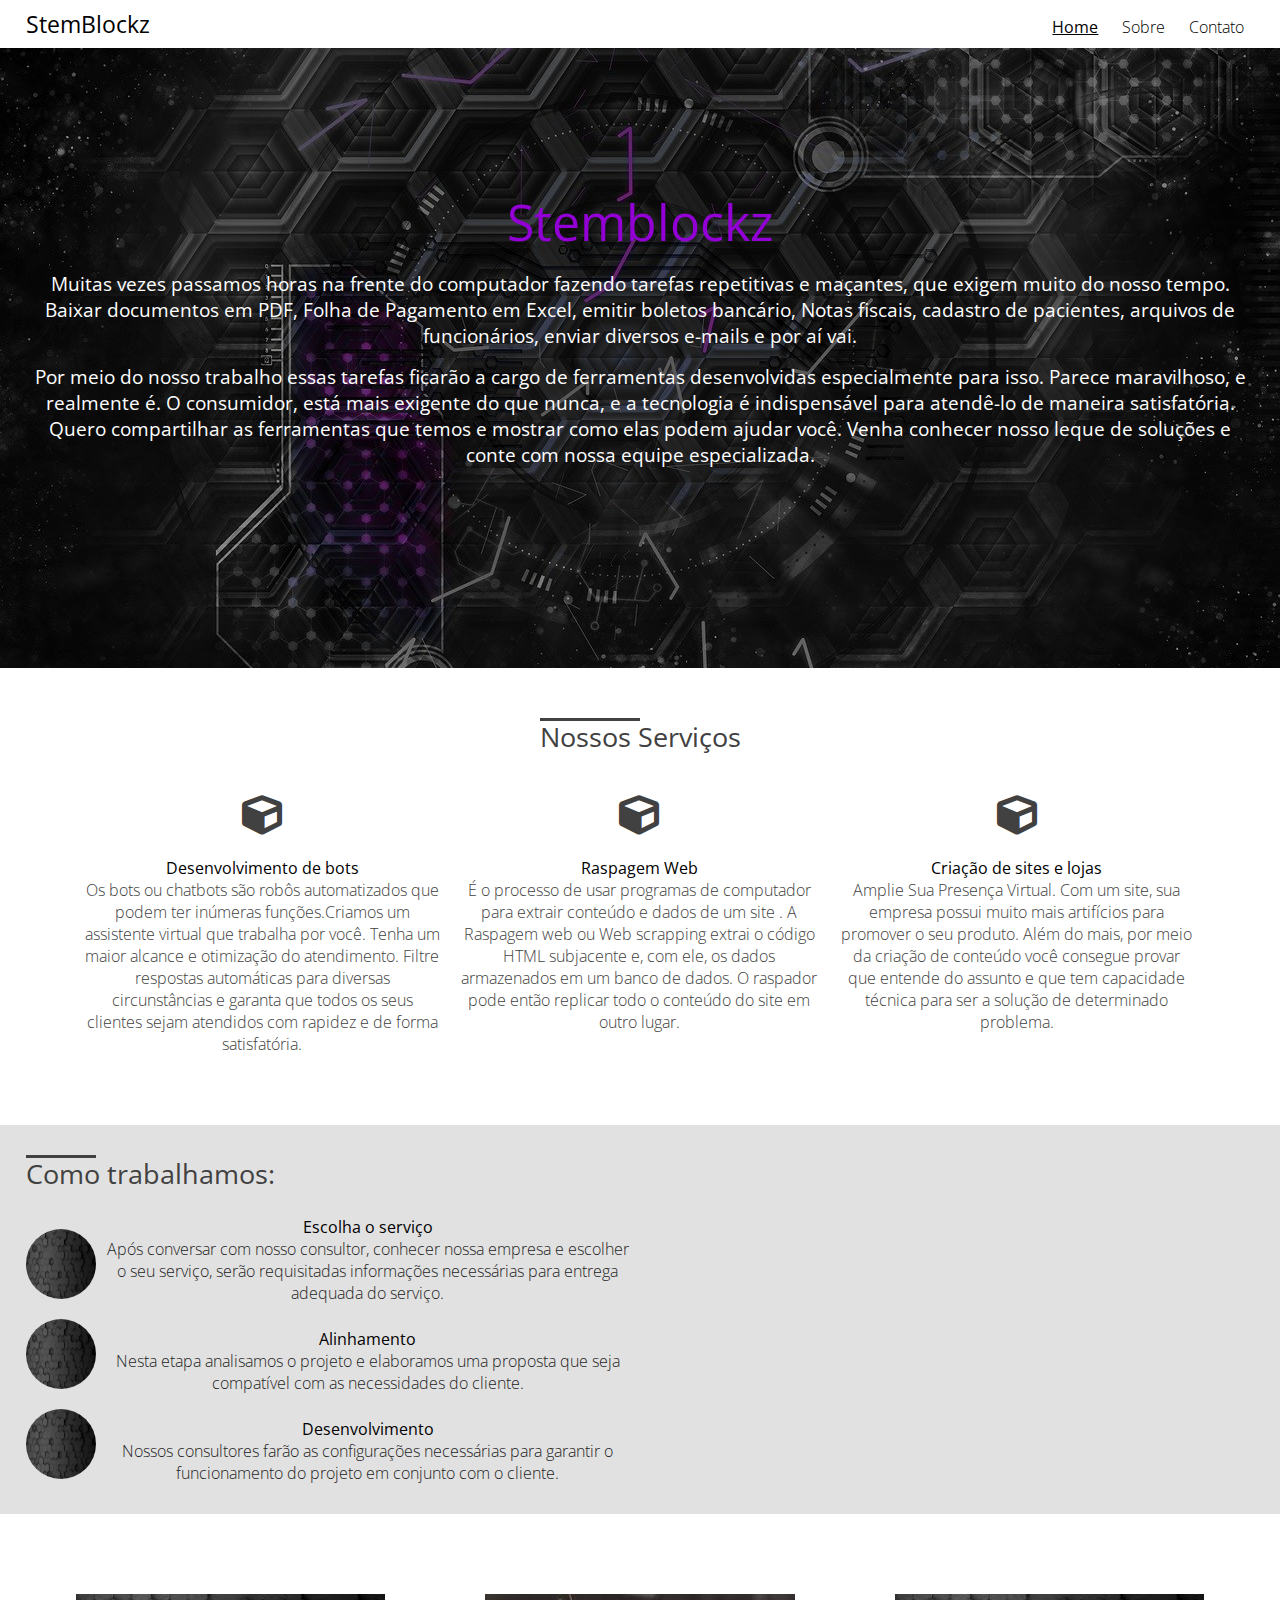
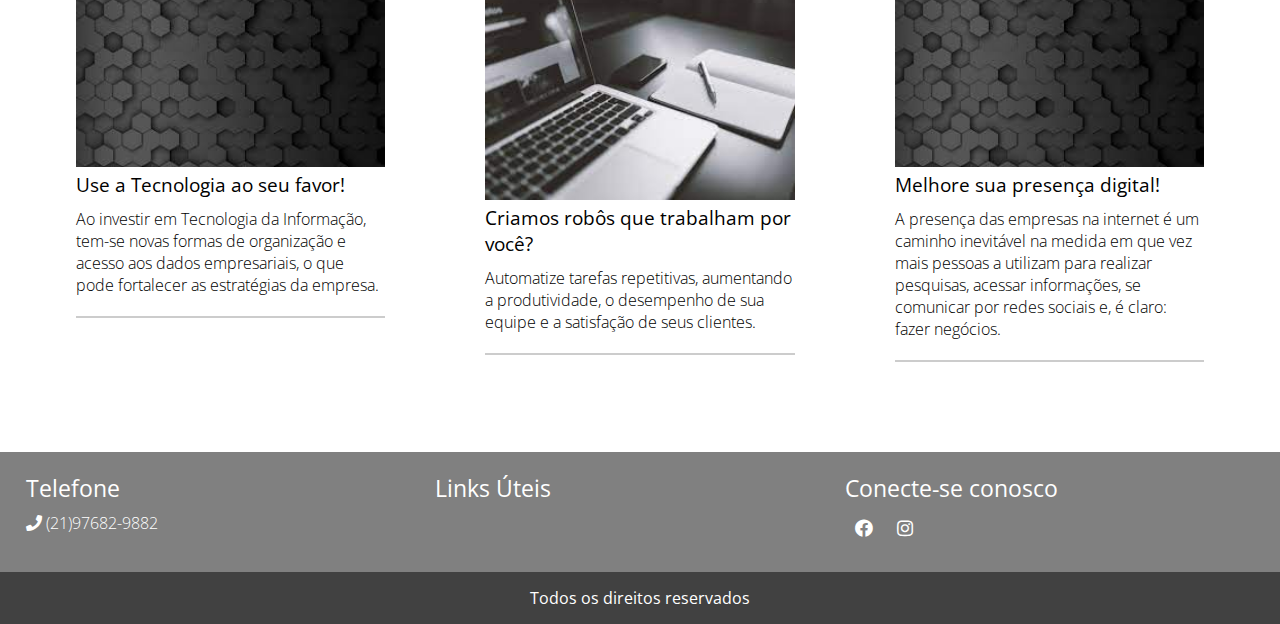
==== index.html @ 5a8a49c7 "first commit" ====
<DOCTYPE html>
<html>
<head>
	<title>StemBlockz</title>
	<meta charset="utf-8">
	<meta name="viewport" content="width=device-width; initial-scale=1.0; maximum-scale=1.0">
	<meta name="keywords" content="palavra-chave, lorem, ipsum">
	<!--colocar aqui meta tags SEO-->
	<link rel="stylesheet" href="css/fontawesome.min.css">
	<link href="https://fonts.googleapis.com/css2?family=Open+Sans:wght@300;400;700&display=swap" rel="stylesheet">
	<link rel="stylesheet" href="css/style.css">
	<link rel="stylesheet" href="https://cdnjs.cloudflare.com/ajax/libs/font-awesome/5.11.2/css/all.css">
</head>
<body>
	<header>
		<div class="container">
			<div class="logo"><a href="index.html"><h2>StemBlockz</h2><a></div>
			<nav class="menu-desktop">
				<ul>
					<li class="selected">
						<a href="index.html">Home</a>
					</li>
					<li>
						<a href="sobre.html">Sobre</a>
					</li>
					<li>
						<a href="contato.html">Contato</a>
					</li>
				</ul>
			</nav>
			<nav class="menu-mobile">
				<h2><i class="fa fa-bars"></i></h2>
				<ul>
					<li class="selected">
						<a href="index.html">Home</a>
					</li>
					<li>
						<a href="sobre.html">Sobre</a>
					</li>
					<li>
						<a href="contato.html">Contato</a>
					</li>
				</ul>
			</nav>
			<div class="clear"></div>
		</div>
	</header>
	<section class="main-bg">
		<div class="overlay"></div>
		<div class="container">
			<h2>Stemblockz</h2>
			<p>Muitas vezes passamos horas na frente do computador fazendo tarefas repetitivas e maçantes, que exigem muito do nosso tempo. Baixar documentos em PDF, Folha de Pagamento em Excel, emitir boletos bancário, Notas fiscais, cadastro de pacientes, arquivos de funcionários, enviar diversos e-mails e por aí vai.</p>

			<p>Por meio do nosso trabalho essas tarefas ficarão a cargo de ferramentas desenvolvidas especialmente para isso.

Parece maravilhoso, e realmente é. O consumidor, está mais exigente do que nunca, e a tecnologia é indispensável para atendê-lo de maneira satisfatória.

Quero compartilhar as ferramentas que temos e mostrar como elas podem ajudar você. Venha conhecer nosso leque de soluções e conte com nossa equipe especializada.</p>
		</div>
	</section>
	<section class="diferenciais">
		<div class="container">
			<div class="line-text">
				<div style="width: 100px;"></div>
				<h2>Nossos Serviços</h2>
			</div>
			<div class="icones-diferenciais">
				<div class="box-icone-single">
					<h2><i class="fas fa-cube"></i></h2>
					<br>
					<div>Desenvolvimento de bots</div>
					<p> Os bots ou chatbots são robôs automatizados que podem ter inúmeras funções.Criamos um assistente virtual que trabalha por você. Tenha um maior alcance e otimização do atendimento. Filtre respostas automáticas para diversas circunstâncias e garanta que todos os seus clientes sejam atendidos com rapidez e de forma satisfatória.</p>
				</div><!-- box-icone-single -->
				<div class="box-icone-single">
					<h2><i class="fas fa-cube"></i></h2>
					<br>
					<div>Raspagem Web</div>
					<p>  É o processo de usar programas de computador para extrair conteúdo e dados de um site . A Raspagem web ou Web scrapping extrai o código HTML subjacente e, com ele, os dados armazenados em um banco de dados. O raspador pode então replicar todo o conteúdo do site em outro lugar.</p>
				</div><!-- box-icone-single -->
				<div class="box-icone-single">
					<h2><i class="fas fa-cube"></i></h2>
					<br>
					<div>Criação de sites e lojas</div>
					<p>Amplie Sua Presença Virtual. Com um site, sua empresa possui muito mais artifícios para promover o seu produto. Além do mais, por meio da criação de conteúdo você consegue provar que entende do assunto e que tem capacidade técnica para ser a solução de determinado problema.</p>
				</div><!-- box-icone-single -->
				<div class="clear"></div>
			</div><!-- ícones diferenciais -->
		</div>
	</section>
	<section class="sobre-equipe">
		<div class="container">
		<div  class="equipe-container">
			<div class="line-text">
				<div style="width: 70px;"></div>
				<h2>Como trabalhamos:</h2>
			</div>
			<br>
			<br>
			<div align="center" class="avatar-box">
				<div style="background-image: url(imagens/img1.jpeg);" class="img-avatar"></div><div class="descricao-avatar">
					<div>Escolha o serviço</div>
					<p>Após conversar com nosso consultor, conhecer nossa empresa e escolher o seu serviço, serão requisitadas informações necessárias para entrega adequada do serviço.</p>
				</div>
			</div><!-- avatar box -->
			<div align="center" class="avatar-box">
				<div style="background-image: url(imagens/img1.jpeg);" class="img-avatar"></div><div class="descricao-avatar">
					<div>Alinhamento</div>
					<p>Nesta etapa analisamos o projeto e elaboramos uma proposta que seja compatível com as necessidades do cliente.</p>
				</div>
			</div><!-- avatar box -->
			<div align="center" class="avatar-box">
				<div style="background-image: url(imagens/img1.jpeg);" class="img-avatar"></div><div class="descricao-avatar">
					<div>Desenvolvimento</div>
					<p>Nossos consultores farão as configurações necessárias para garantir o funcionamento do projeto em conjunto com o cliente.</p>
				</div>
			</div><!-- avatar box -->
		</div><!-- equipe -->
		<!--
		<div class="sobre-container">
			<div class="line-text">
				<div style="width: 30px;"></div>
				<h2>Por que estar na internet?</h2>
				<br>
				<p>A pergunta correta, na verdade, é: “por que a sua empresa ainda não está na internet?”.</p>
				<p>"A internet é um importante canal para o posicionamento de marca e de ampliação de acesso ao mercado para oferta de produtos e serviços, bem como de construção de relacionamento com o cliente, independentemente de barreiras geográficas.</p> 

				<p>A presença das empresas na internet é um caminho inevitável na medida em que vez mais pessoas a utilizam para realizar pesquisas, acessar informações, se comunicar por redes sociais e, é claro: fazer negócios."</p>
				<p>Portal Sebrae</p>
			</div>
		</div> --><!-- sobre -->
		</div><!-- container -->
	</section><!-- sobre equipe -->
	
	

	<section class="cards">
		<div class="container">
			<div class="card-single">
				<img src="imagens/img1.jpeg" alt="" title=""/>
				<h3>Use a Tecnologia ao seu favor!</h3>
				<p>Ao investir em Tecnologia da Informação, tem-se novas formas de organização e acesso aos dados empresariais, o que pode fortalecer as estratégias da empresa.</p>
			</div>
			<div class="card-single">
				<img src="imagens/img2.jpeg" alt="" title=""/>
				<h3>Criamos robôs que trabalham por você?</h3>
				<p>Automatize tarefas repetitivas, aumentando a produtividade, o desempenho de sua equipe e a satisfação de seus clientes.</p>
			</div>
			<div class="card-single">
				<img src="imagens/img1.jpeg" alt="" title=""/>
				<h3>Melhore sua presença digital!</h3>
				<p>A presença das empresas na internet é um caminho inevitável na medida em que vez mais pessoas a utilizam para realizar pesquisas, acessar informações, se comunicar por redes sociais e, é claro: fazer negócios.
</p>
			</div>
			<div class="clear"></div>
		</div>
	</section>
	<footer class="footer1">
		<div class="container">
			<div class="w33">
				<h2>Telefone</h2>
				<p><i class="fa fa-phone"></i> (21)97682-9882</p>
			</div>
			<div class="w33">
				<h2>Links Úteis</h2>
				<a href=""></a>
				<a href=""></a>
			</div>
			<div class="w33">
				<h2>Conecte-se conosco</h2>
				<div class="group-icons">
					<a href=""><i class="fab fa-facebook"></i></a>
					<a href=""><i class="fab fa-instagram"></i></a>
				</div>
			</div>
			<div class="clear"></div>
		</div>
	</footer>
	<footer class="footer2">
		<div class="container">
			<p>Todos os direitos reservados</p>
		</div>
	</footer>
	<script src="https://code.jquery.com/jquery-3.6.0.min.js"></script>
	<script>
		$('nav.menu-mobile h2').click(function(){
			$('nav.menu-mobile ul').slideToggle();
		});
	</script>
</body>
</html>
---- css/style.css ----
*{
	margin:0;
	padding:0;
	box-sizing: border-box;
	font-family: 'Open Sans', sans-serif;
}

/* Classes Auxiliares */
.container{
	max-width: 1280px;
	margin: 0 auto;
	padding: 0 2%;	
}

.w60{
	width: 60%;
	float: left;
}

.w40{
	width: 40%;
	float: left;
}

.w50{
	width: 50%;
	float: left;
}

.w33{
	float: left;
	width: 33.33%;
}
.center{ text-align: center;}

.clear{clear: both;}

/* Classes do meu site */ 

header{
	padding: 8px 0;
}

.logo{
	float: left;
}

.logo h2{
	font-weight: normal;
	font-size: 23px;
}

.logo a{
	color: black;
	text-decoration: none;
}

nav.menu-mobile{ 
	display: none;
	float: right;
}

nav.menu-mobile h2{
	cursor: pointer;
}
nav.menu-mobile ul{ 
	display: none;
	width: 100%;
	background: white;
	position: absolute;
	left: 0;
	top: 50px;
	z-index: 999;
	text-align: center;
}

nav.menu-mobile li{
	padding:8px 0;
	border-bottom: 1px solid black;
}

nav.menu-mobile li.selected{
	background: rgb(225,225,225);
}

nav.menu-mobile a{
	display: block;
	color: black;
	text-decoration: none;
}

nav.menu-desktop li.selected{font-weight: normal;text-decoration: underline;}

nav.menu-desktop{
	float: right;
}

nav.menu-desktop ul{
	position: relative;
	top: 8px;
}

nav.menu-desktop li{
	padding: 0 10px;
	font-weight: lighter;
	display: inline-block;
}

nav.menu-desktop a{
	color: black;
	text-decoration: none;
}

nav.menu-desktop a:hover {text-decoration: underline;}

/* Sessão Main-bg */

section.main-bg{
	position: relative;
	width: 100%;
	/* height: 400px; */
	padding: 140px 0 200px 0;
	background-image: url('../imagens/img3.jpg');
	background-repeat: no-repeat;
	background-size: cover;
	background-position: center;
	text-align: center;	
}

section.main-bg > .container{
	position: relative;
	z-index: 2;
}

.overlay{
	z-index: 1;
	position: absolute;
	width:100%;
	height: 100%;
	background: rgba(0,0,0,0.4);
	left: 0;
	top: 0;
}

section.main-bg h2{
	color: #9300d5;
	font-size: 50px;
	font-weight: normal;
}

section.main-bg p{
	text-align: center;
	color: white;
	font-size:19px;
	margin-top:15px;
}

section.diferenciais{
	padding: 50px;
	text-align: center;
}

.line-text{
	position: relative;
	display: inline-block;
}

.line-text > div{
	position: absolute;
	left: 0;
	top: 0;
	width: 200px;
	height: 3px;
	background: #414141;	
}

.line-text h2{
	color: #414141;
	font-weight: normal;
	font-size: 27px;
}

.icones-diferenciais{
	margin-top: 40px;
}

.box-icone-single{
	float: left;
	width: 33.3%;
	margin-bottom: 20px;
	padding:0 10px;
	
}

.box-icone-single h2{
	color: #414141;
	font-size: 40px;
}

.box-icone-single p{
	color: #414141;
	font-weight: lighter;
	font-size: 16px;
}

section.sobre-equipe{
	padding:30px 0;
	background: rgb(225,225,225);
}

section.sobre-equipe > .container{
	display: flex;
	flex-wrap: wrap;
}

.equipe-container{
	width: 50%;
}

.sobre-container{
	width: 50%;
}

.sobre-container p{
	color: black;
	font-size: 15px;
	margin-top: 10px;
	font-weight: lighter;
	text-align: center;
}

.avatar-img{
	margin-top: 15px;
}

.img-avatar{
	display: inline-block;
	width: 70px;
	height: 70px;
	border-radius: 50%;
	background-size: 100% 100%;
	background-color: gray;
	margin-top: 15px;
}


.descricao-avatar{
	padding: 0 10px;
	width: calc(100% - 70px);
	display: inline-block;
}

.descricao-avatar h3{
	color: rgb(30,30,30);
	font-weight: normal;
	font-style: italic;
}

.descricao-avatar p{
	color: rgb(30,30,30);
	font-weight: lighter;
}

section.inscricao{
	background: gray;
	padding: 20px 0;
}

h2.inscricao-texto{
	font-weight: normal;
	color: white;
}

.inscricao-form input[type=text]{
	width: calc(100% - 120px);
	height: 40px;
	background: white;
	border: 1px solid #ccc;
	display: inline-block;
}

.inscricao-form input[type=submit]{
	width: 120px;
	height: 40px;
	background: #1d6c64;
	cursor: pointer;
	display: inline-block;
	border: 0;
	color: white;
	font-weight: normal;
	font-size: 15px;
}

section.cards{
	padding: 30px 0;
}

.card-single{
	width: 33.33%;
	float: left;
	padding: 50px;
	
}

.card-single img{
	width: 100%;
}

.card-single h3{
	margin-top: 5px;
	font-weight: normal;
	font-size: 19px;
}

.card-single p{
	margin: 10px 0;
	font-weight: lighter;
	font-size: 16px;
	padding-bottom: 20px;
	border-bottom: 2px solid #ccc;
}

footer.footer1{
	background: gray;
	padding: 20px 0;
	color: white;
}

footer.footer1 h2{
	font-weight: normal;
	font-size: 23px;
}

footer.footer1 p{
	margin-top: 8px;
	font-weight: lighter;
}

footer.footer1 a{
	display: block;
	color: white;
}

div.group-icons a{
	font-size:18px;
	display: inline-block;
	margin: 15px 10px;
}

footer.footer2{
	padding:15px 0;
	background: #414141;
	text-align: center;
	color: white;	
}

/*Página sobre*/
section.title-page{
	padding: 30px;
	width: 100%;
	min-height: 300px;
	background-size: cover;
	background-position: center;
	background-repeat: no-repeat;
	position: relative;
}
section.title-page h2{
	color: #9300d5;
	font-size:35px;
	font-weight: normal;
}

section.title-page p{
	font-weight: lighter;
	font-size:16px;
	color: white;
}

section.title-page > .container{position: relative;z-index: 101;}


.overlay__title-page{
	position:absolute;
	left: 0;
	top: 0;
	z-index: 100;
	width: 100%;
	height: 100%;
	background: rgba(0,0,0,0.4);
}

/*Sobre container de noticias*/
section.sobre__noticia{
	padding: 30px 0;
}

.sobre__noticia__single img{
	max-width: 100%;
	float: left;
	width: 50%;
}

.sobre__noticia__single p{
	font-size: 16px;
	font-weight: lighter;
	padding: 10px 15px;
	float: left;
	width: 50%;	
}

.paragrafo__noticia__single{
	margin-top: 15px;
}

.paragrafo__noticia__single p{
	margin-top: 8px;
	font-weight: lighter;
}


section.parallax{
	padding: 30px 0;
	width: 100%;
	min-height: 200px;
	background-image: url('../imagens/img3.jpg');
	background-size: cover;
	background-position: center;
	background-attachment: fixed;
	text-align: center;
}

section.parallax h2.chamada-parallax{
	border: 1px solid #9300d5;
	padding: 5px 25px;
	color: #9300d5;
	font-size: 18px;
	display: inline-block;
}

section.parallax p{
	margin-top: 10px;
	color: white;
	font-weight: lighter;
}

section.equipe{
	margin-top: 50px;
}

.equipe-circles{
	margin-top: 20px;
	margin-bottom: 20px;
	display: flex;
	flex-wrap: wrap;
}

.equipe-circle-single{
	text-align: center;
	padding: 0 20px;
	width: 33.3%;
}

.equipe-circle-single h3{
	margin-top: 8px;
	font-size: 20px;
	font-weight: normal;
}

.equipe-circle-single p{
	font-weight: lighter;
}

.avatar-single{
	position: relative;
	width: 50%;
	padding-top: 50%;
	margin: auto;
}

.avatar-single-container{
	width: 100%;
	height: 100%;
	position: absolute;
	left: 0;
	top: 0;
	border-radius: 50%;
	background-color: gray;
	background-size: 100% 100%;
}

section.sobre__final{
	background-color: rgb(225,225,225);
	border-top: 2px solid rgb(210,210,210);
	padding: 20px 0;
}

section.sobre__final p{
	margin-top: 10px;
	font-size: 16px;
	font-weight: lighter;
}

/* card-text */

.card-text{
	margin-top: 10px;
	width: 80%;
	position: relative;
}

.card-text img{
	max-width: 100%;
}

.card-text h3{
	position: absolute;
	right: 230px;
	bottom: 10px;
	color: white;
	font-size: 20px;
	font-weight: normal;
}


section.contato{
	min-height: 600px;
	padding: 30px 0;
}

section.contato .w50,
section.contato .w100{
	padding-right: 10px;
}

.formulario form{
	margin-top: 10px;
}

.formulario h2{
	background: #DDDDDD;
	text-align: center;
	color: #ACAC9D;
	font-size: 17px;
	font-weight: normal;
	border-left: 5px solid #CCCCCC;
	padding: 4px 0;
}

.formulario input[type=text],
.formulario input[type=email]{
	width: 100%;
	height: 40px;
	border: 1px solid #ccc;
	margin-bottom: 15px;
	padding-left: 8px;
}

.formulario textarea{
	width: 100%;
	height: 120px;
	border: 1px solid #ccc;
	margin-bottom: 15px;
	padding: 10px;
	resize: vertical;
}

.tags-form{
	padding-left: 50px;
}

.tags-form h2{
	font-weight: normal;
}

.tags-form p{
	font-weight: lighter;
}

.tags-form p.tag-contato{
	color: white;
	background: #249B8F;
	font-weight: lighter;
	margin-top: 6px;
	padding: 8px 4px;
}

@media screen and (max-width: 768px){

	.tags-form{
		padding: 0px;
	}

	.formulario input[type=text],
	.formulario input[type=email]{
		margin-bottom: 0px;
	}

	.formulario textarea{
		margin-bottom: 0px;
	}

	footer.footer1{
		text-align: center;
	}
	.card-single{
		width: 100%;
	}
	.w50,.w33,.w60,.w40,.w100{width: 100%;margin-bottom: 20px;}
	
	.box-icone-single{
		width: 100%;
	}
	
	.equipe-container{
		width: 100%;
	}
	
	.sobre-container{
		width: 100%;
		margin-top: 60px;
	}
	
	.sobre__noticia__single img{
		width: 100%;
	}

	.sobre__noticia__single p{
		margin-top: 8px;
		width: 100%;	
		padding: 0;
	}
}



@media screen and (max-width: 500px){
	.card-text{width: 100%;}
	.equipe-circle-single{
	padding: 0 8px;
	width: 100%;
	margin-bottom: 30px;
}

	nav.menu-desktop{
		display: none;
	}
	nav.menu-mobile{
		display: block;
	}
	.card-single{
		padding: 10px;
	}
}

@media screen and (max-width: 1280px){
	section.contato{
	min-height: 0px;
	}
}
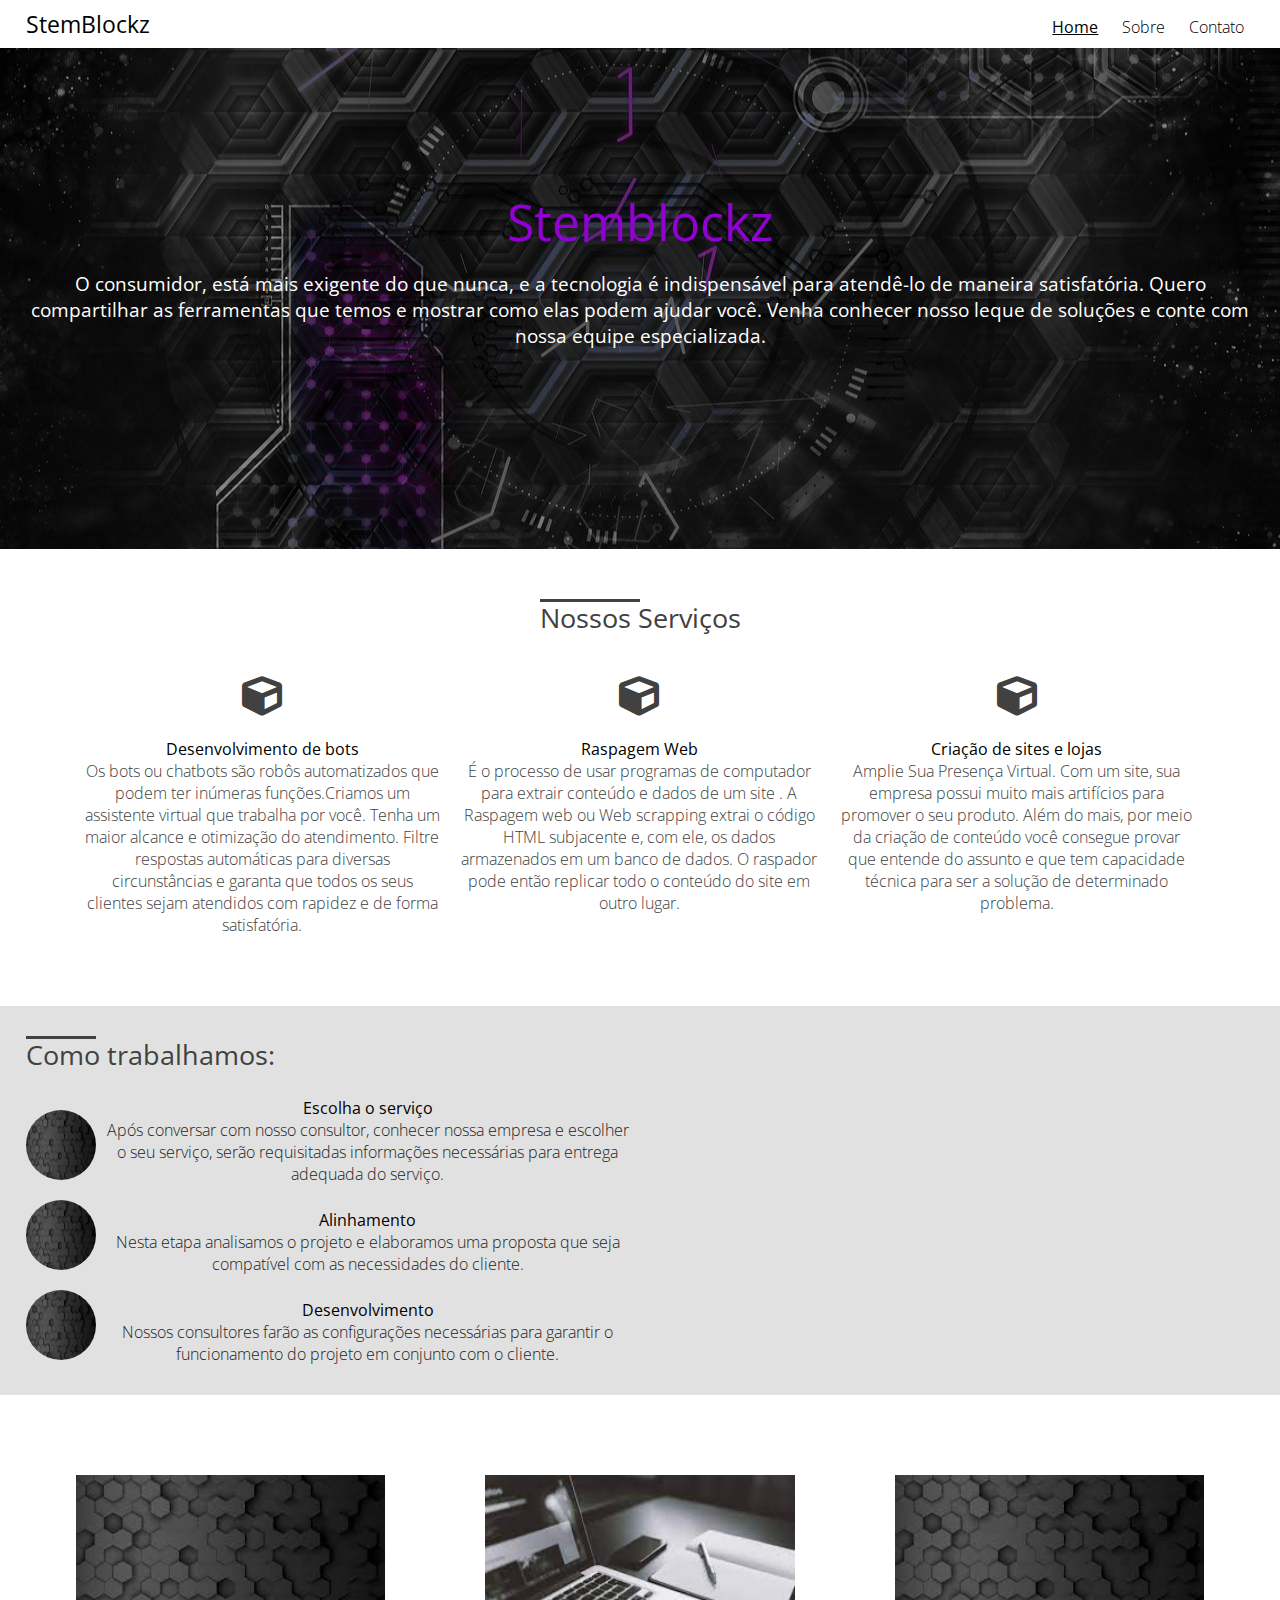
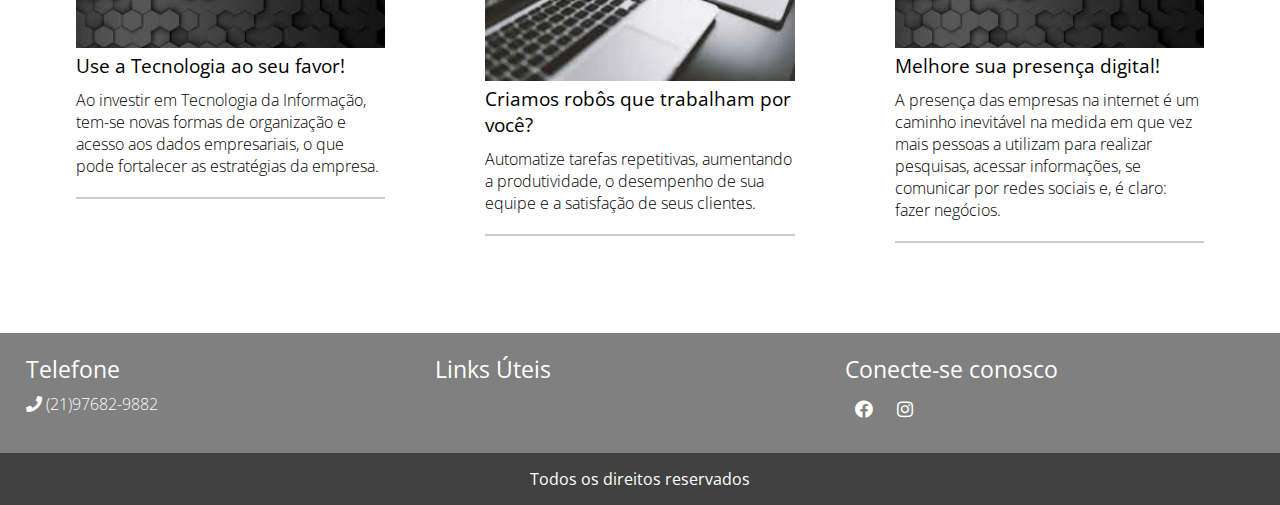
==== commit aa1641ab: "corrigindo textos" ====
--- a/index.html
+++ b/index.html
@@ -49,11 +49,9 @@
 		<div class="overlay"></div>
 		<div class="container">
 			<h2>Stemblockz</h2>
-			<p>Muitas vezes passamos horas na frente do computador fazendo tarefas repetitivas e maçantes, que exigem muito do nosso tempo. Baixar documentos em PDF, Folha de Pagamento em Excel, emitir boletos bancário, Notas fiscais, cadastro de pacientes, arquivos de funcionários, enviar diversos e-mails e por aí vai.</p>
+			<p></p>
 
-			<p>Por meio do nosso trabalho essas tarefas ficarão a cargo de ferramentas desenvolvidas especialmente para isso.
-
-Parece maravilhoso, e realmente é. O consumidor, está mais exigente do que nunca, e a tecnologia é indispensável para atendê-lo de maneira satisfatória.
+			<p> O consumidor, está mais exigente do que nunca, e a tecnologia é indispensável para atendê-lo de maneira satisfatória.
 
 Quero compartilhar as ferramentas que temos e mostrar como elas podem ajudar você. Venha conhecer nosso leque de soluções e conte com nossa equipe especializada.</p>
 		</div>
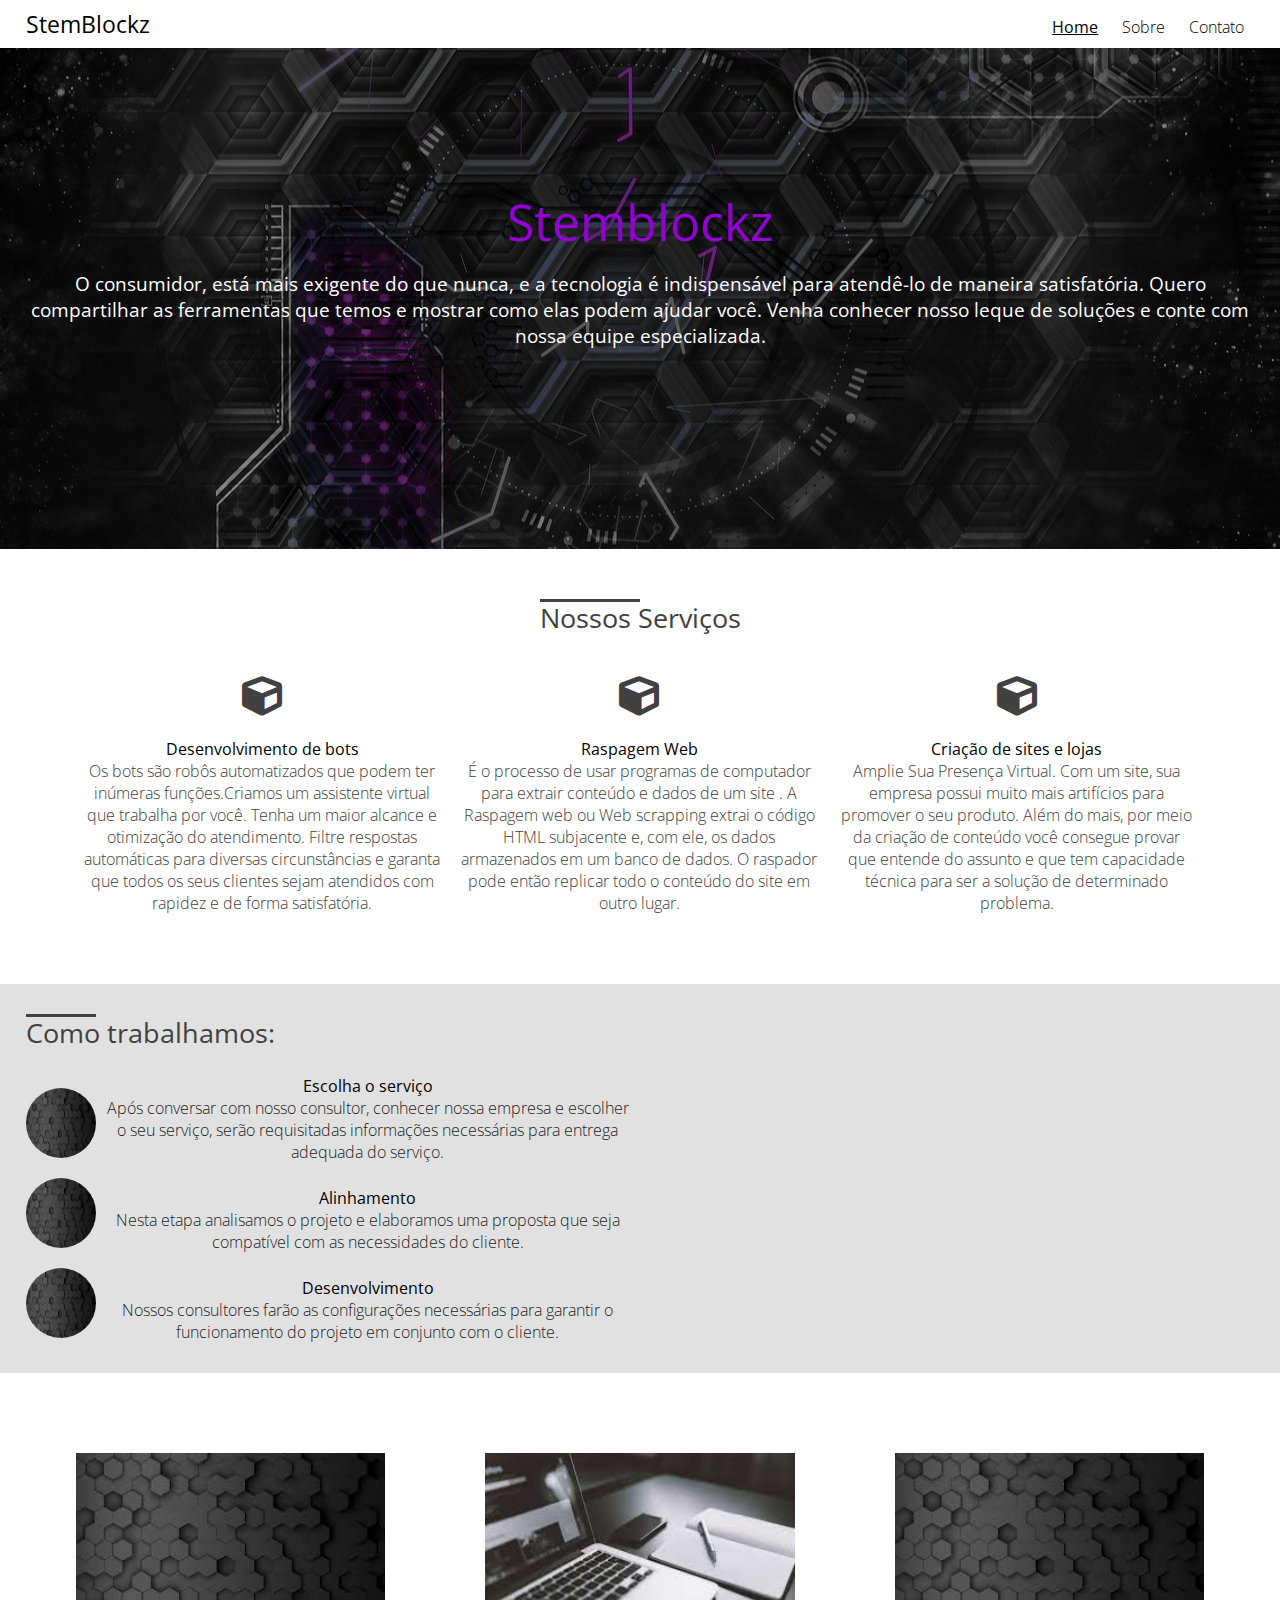
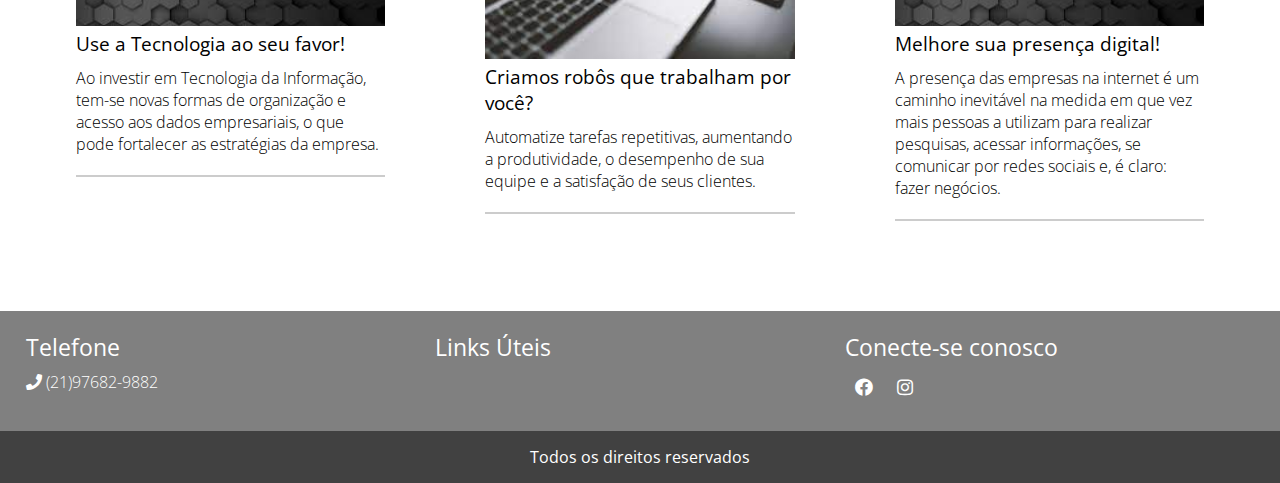
==== commit b5c6ed2c: "modificando textos" ====
--- a/index.html
+++ b/index.html
@@ -67,7 +67,7 @@
 					<h2><i class="fas fa-cube"></i></h2>
 					<br>
 					<div>Desenvolvimento de bots</div>
-					<p> Os bots ou chatbots são robôs automatizados que podem ter inúmeras funções.Criamos um assistente virtual que trabalha por você. Tenha um maior alcance e otimização do atendimento. Filtre respostas automáticas para diversas circunstâncias e garanta que todos os seus clientes sejam atendidos com rapidez e de forma satisfatória.</p>
+					<p> Os bots  são robôs automatizados que podem ter inúmeras funções.Criamos um assistente virtual que trabalha por você. Tenha um maior alcance e otimização do atendimento. Filtre respostas automáticas para diversas circunstâncias e garanta que todos os seus clientes sejam atendidos com rapidez e de forma satisfatória.</p>
 				</div><!-- box-icone-single -->
 				<div class="box-icone-single">
 					<h2><i class="fas fa-cube"></i></h2>
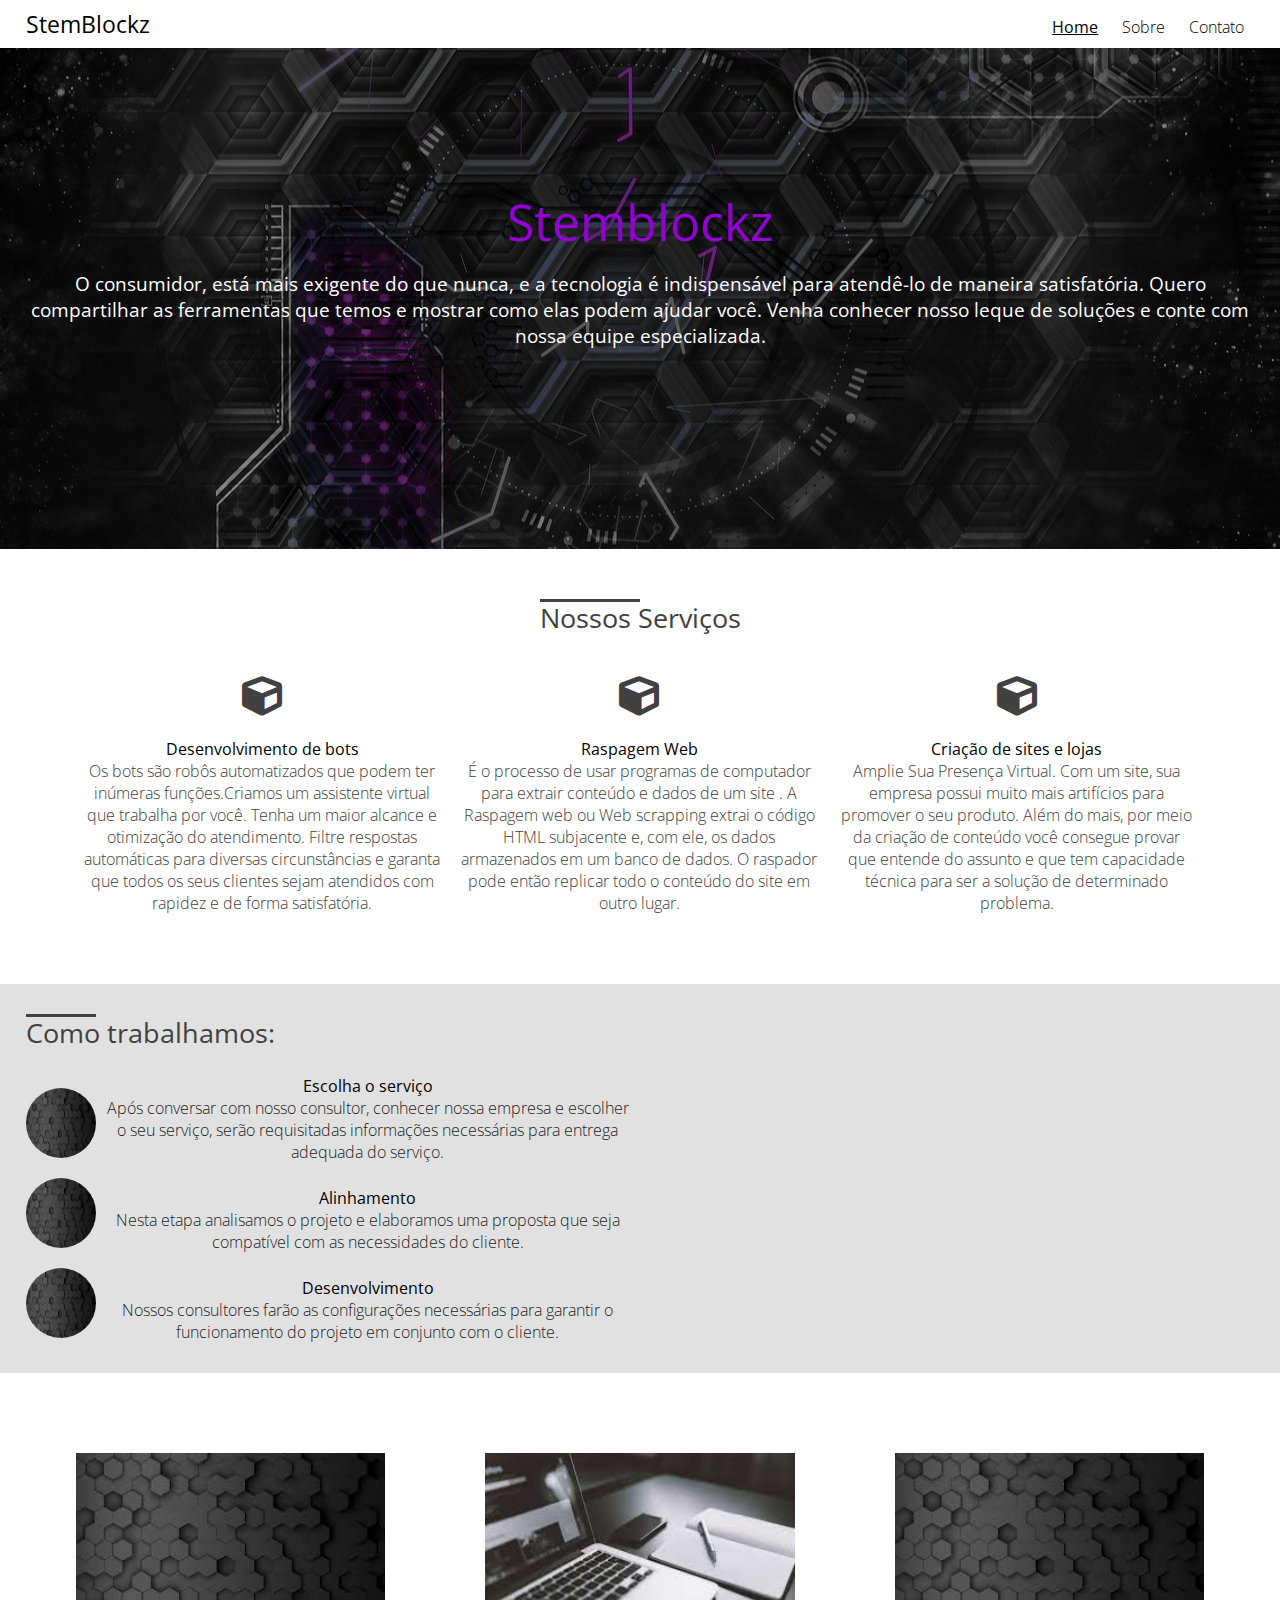
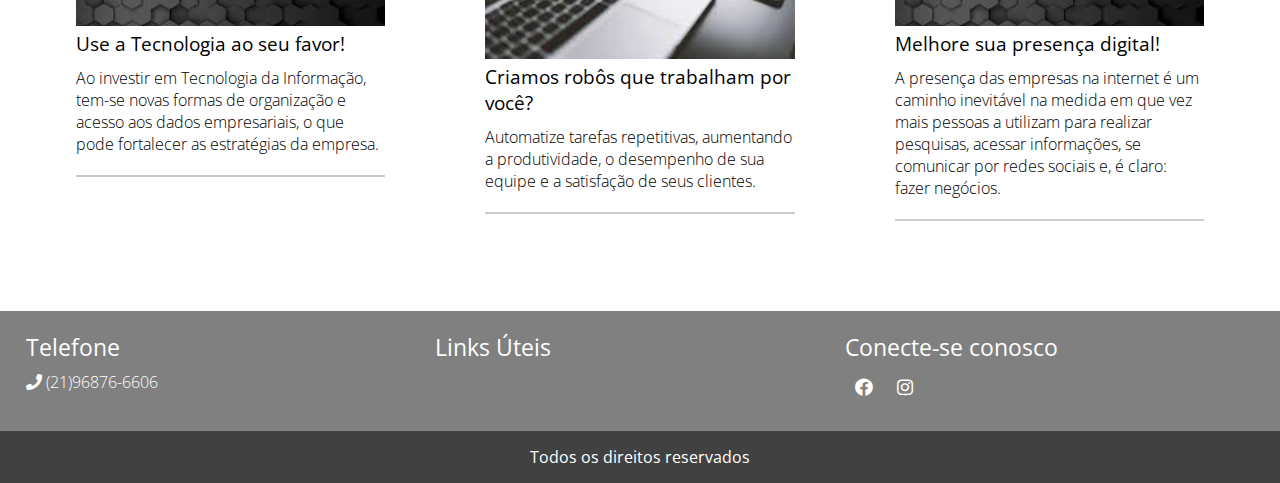
==== commit 44f6b28c: "telefone e redes sociais" ====
--- a/index.html
+++ b/index.html
@@ -156,7 +156,7 @@
 		<div class="container">
 			<div class="w33">
 				<h2>Telefone</h2>
-				<p><i class="fa fa-phone"></i> (21)97682-9882</p>
+				<p><i class="fa fa-phone"></i> (21)96876-6606</p>
 			</div>
 			<div class="w33">
 				<h2>Links Úteis</h2>
@@ -166,9 +166,9 @@
 			<div class="w33">
 				<h2>Conecte-se conosco</h2>
 				<div class="group-icons">
-					<a href=""><i class="fab fa-facebook"></i></a>
-					<a href=""><i class="fab fa-instagram"></i></a>
-				</div>
+					<a href="https://www.facebook.com/stemblockz.tech"><i class="fab fa-facebook"></i></a>
+					<a href="https://www.instagram.com/stemblockz/"><i class="fab fa-instagram"></i></a>
+				</div>		
 			</div>
 			<div class="clear"></div>
 		</div>
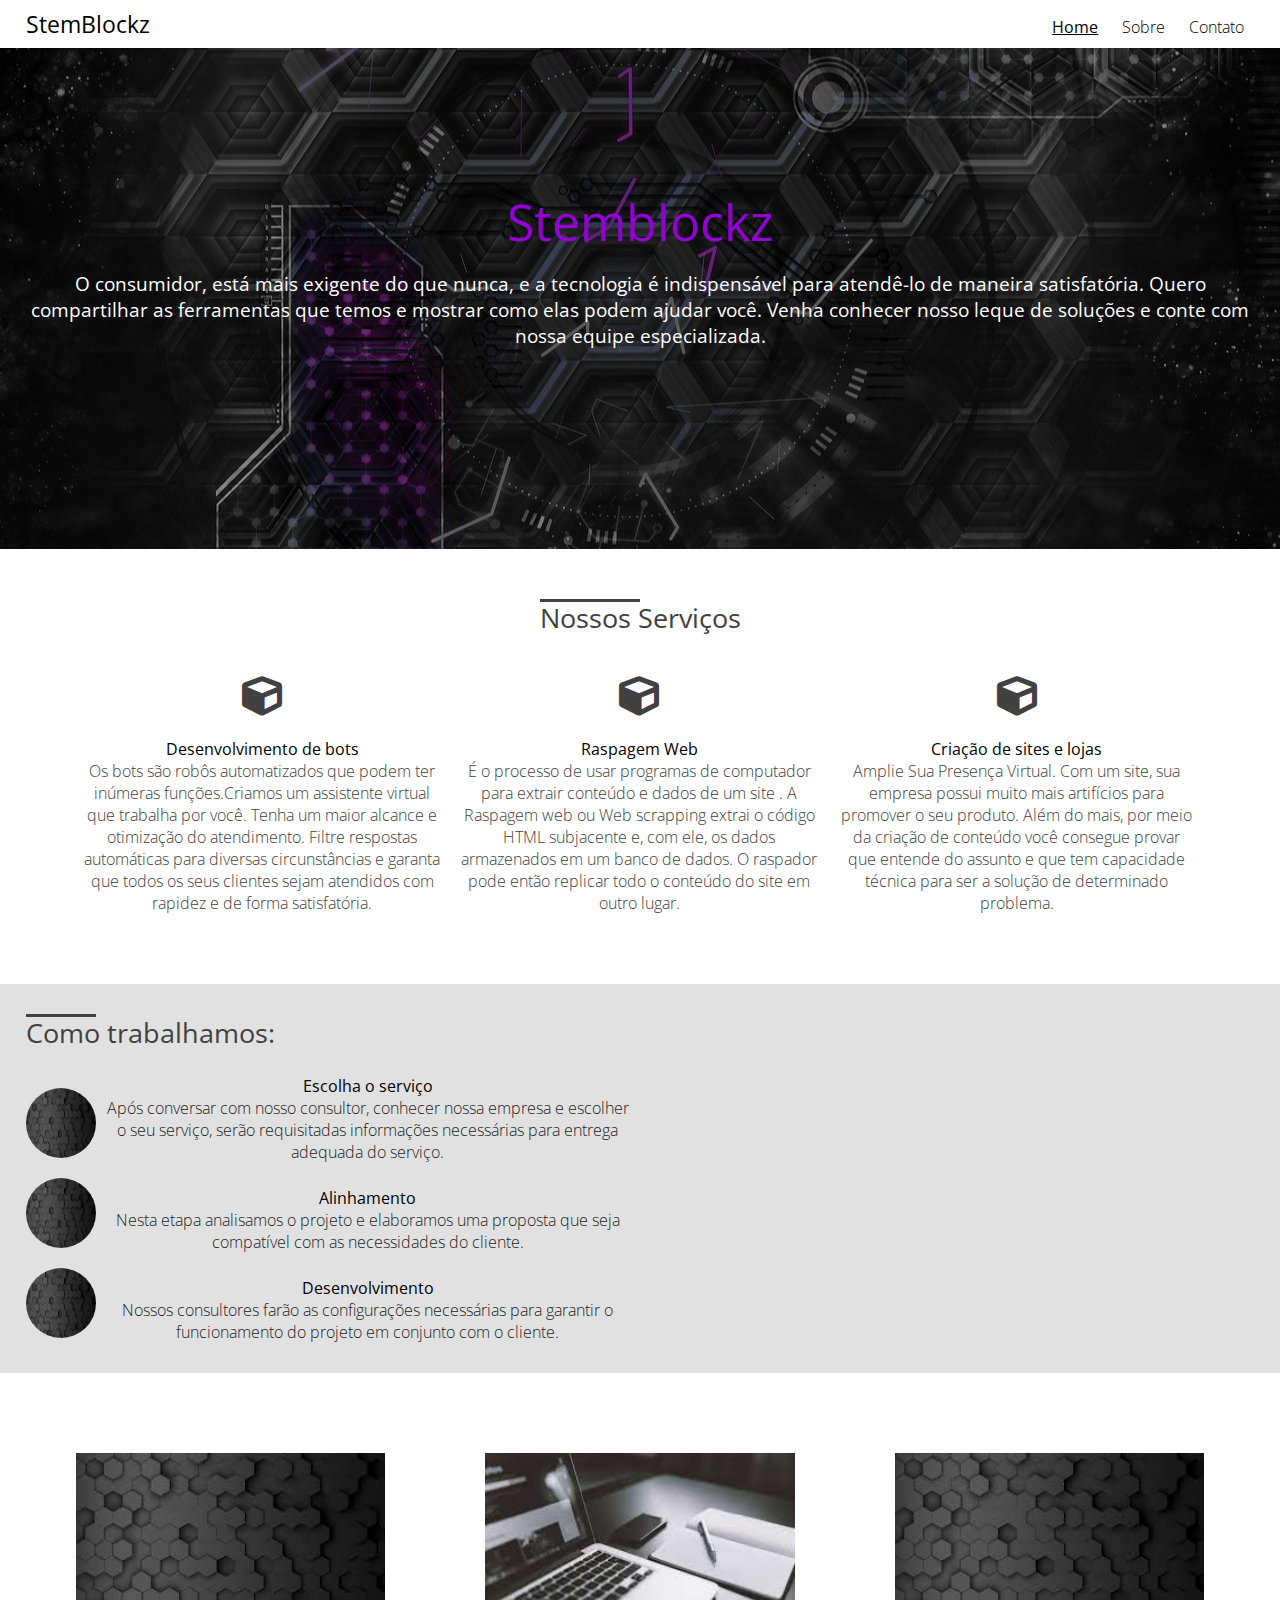
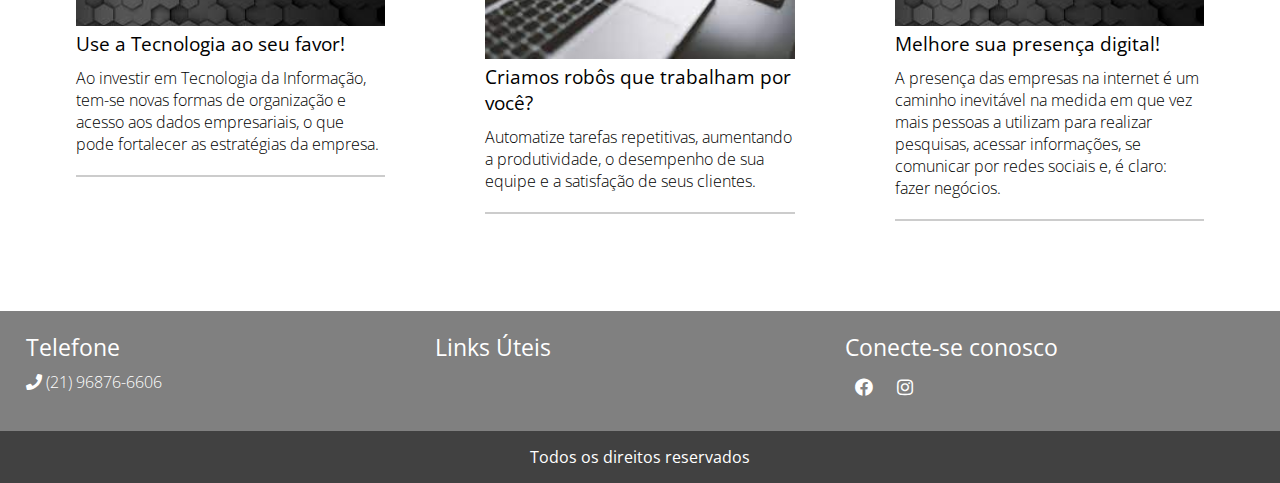
==== commit 349408a5: "target _blank" ====
--- a/index.html
+++ b/index.html
@@ -156,7 +156,7 @@
 		<div class="container">
 			<div class="w33">
 				<h2>Telefone</h2>
-				<p><i class="fa fa-phone"></i> (21)96876-6606</p>
+				<p><i class="fa fa-phone"></i> (21) 96876-6606</p>
 			</div>
 			<div class="w33">
 				<h2>Links Úteis</h2>
@@ -166,8 +166,8 @@
 			<div class="w33">
 				<h2>Conecte-se conosco</h2>
 				<div class="group-icons">
-					<a href="https://www.facebook.com/stemblockz.tech"><i class="fab fa-facebook"></i></a>
-					<a href="https://www.instagram.com/stemblockz/"><i class="fab fa-instagram"></i></a>
+					<a href="https://www.facebook.com/stemblockz.tech" target="_blank"><i class="fab fa-facebook"></i></a>
+					<a href="https://www.instagram.com/stemblockz/" target="_blank"><i class="fab fa-instagram"></i></a>
 				</div>		
 			</div>
 			<div class="clear"></div>
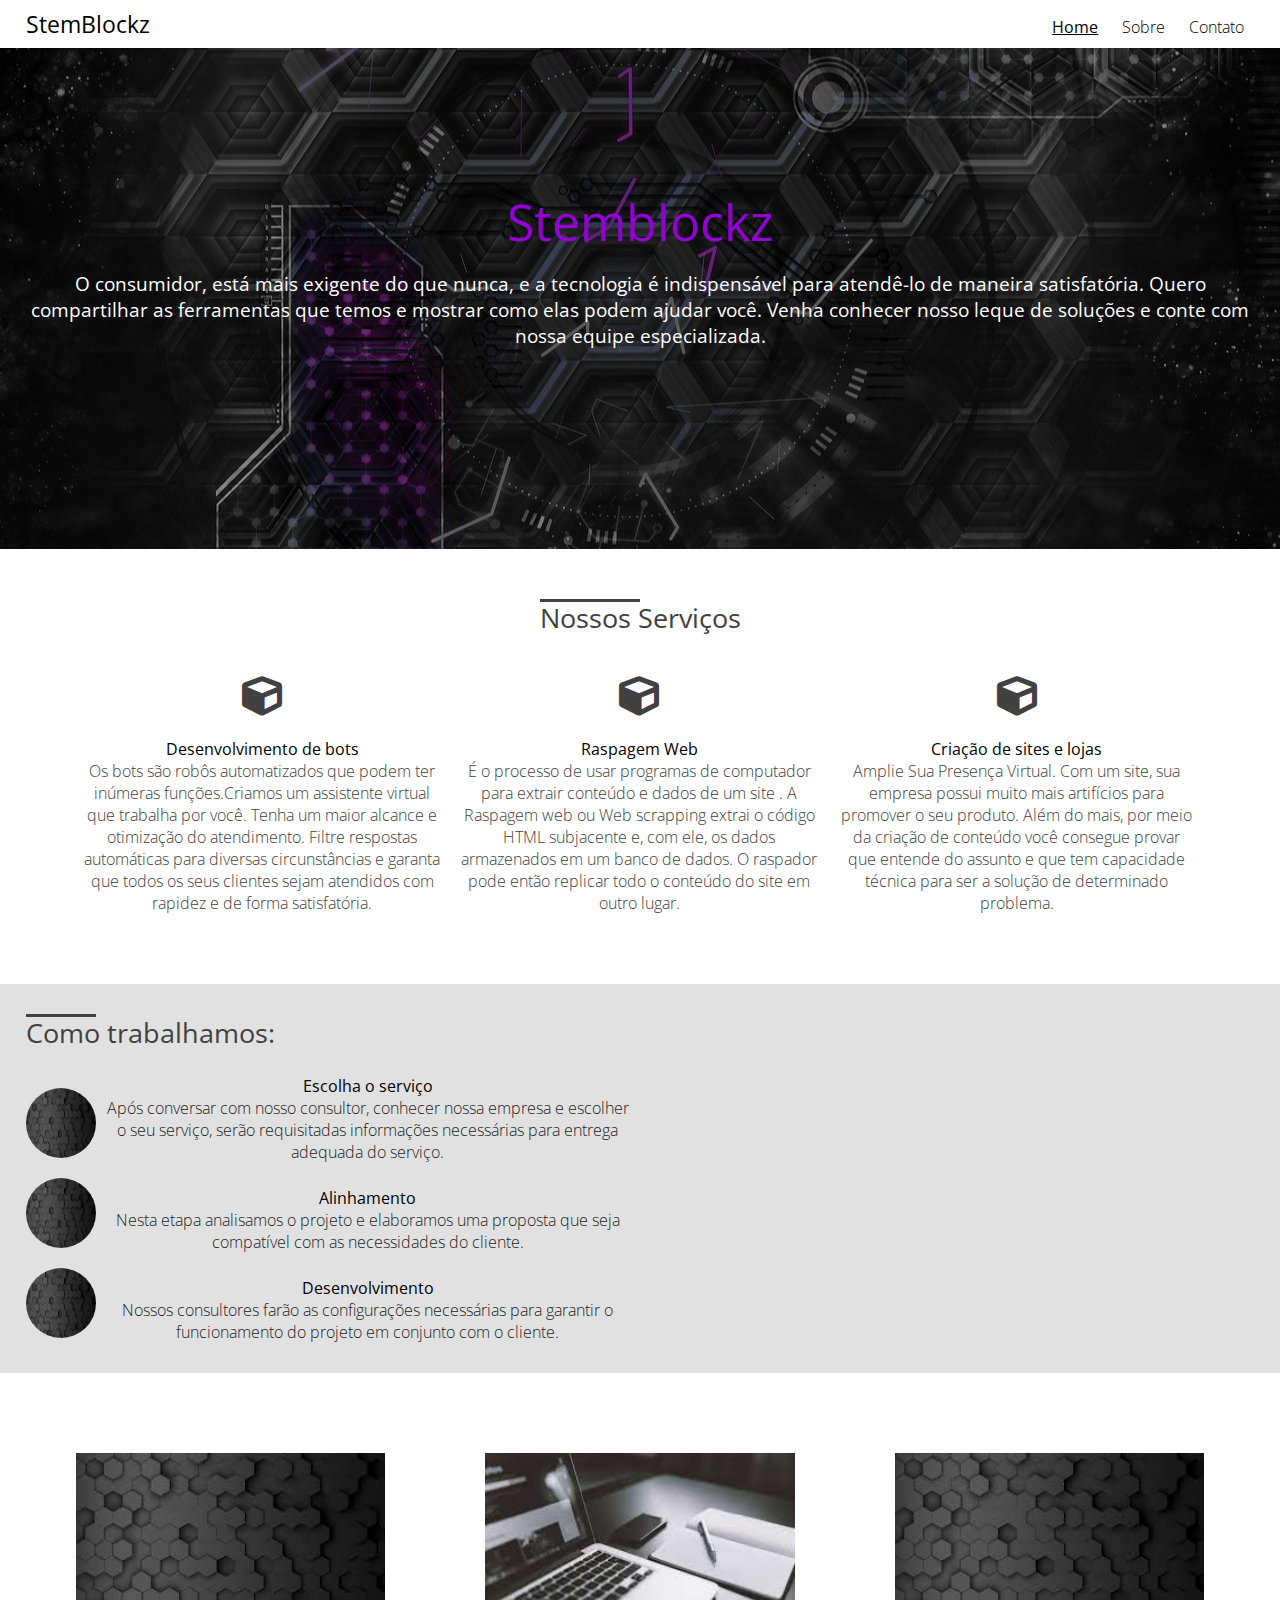
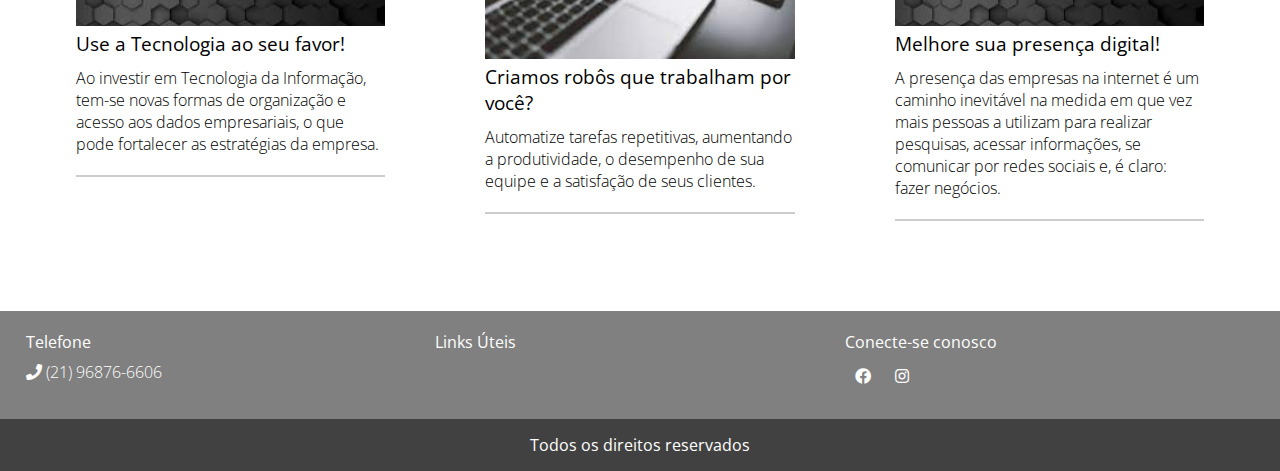
==== commit f7c5d205: "tamanho fonte" ====
--- a/index.html
+++ b/index.html
@@ -156,7 +156,7 @@
 		<div class="container">
 			<div class="w33">
 				<h2>Telefone</h2>
-				<p><i class="fa fa-phone"></i> (21) 96876-6606</p>
+				<p><i class="fa fa-phone"></i> (21) 96876-6606 </p>
 			</div>
 			<div class="w33">
 				<h2>Links Úteis</h2>
--- a/css/style.css
+++ b/css/style.css
@@ -328,7 +328,7 @@
 
 footer.footer1 h2{
 	font-weight: normal;
-	font-size: 23px;
+	font-size: 16px;
 }
 
 footer.footer1 p{
@@ -342,7 +342,7 @@
 }
 
 div.group-icons a{
-	font-size:18px;
+	font-size:16px;
 	display: inline-block;
 	margin: 15px 10px;
 }
@@ -578,7 +578,7 @@
 
 .tags-form p.tag-contato{
 	color: white;
-	background: #249B8F;
+	background: gray;
 	font-weight: lighter;
 	margin-top: 6px;
 	padding: 8px 4px;
